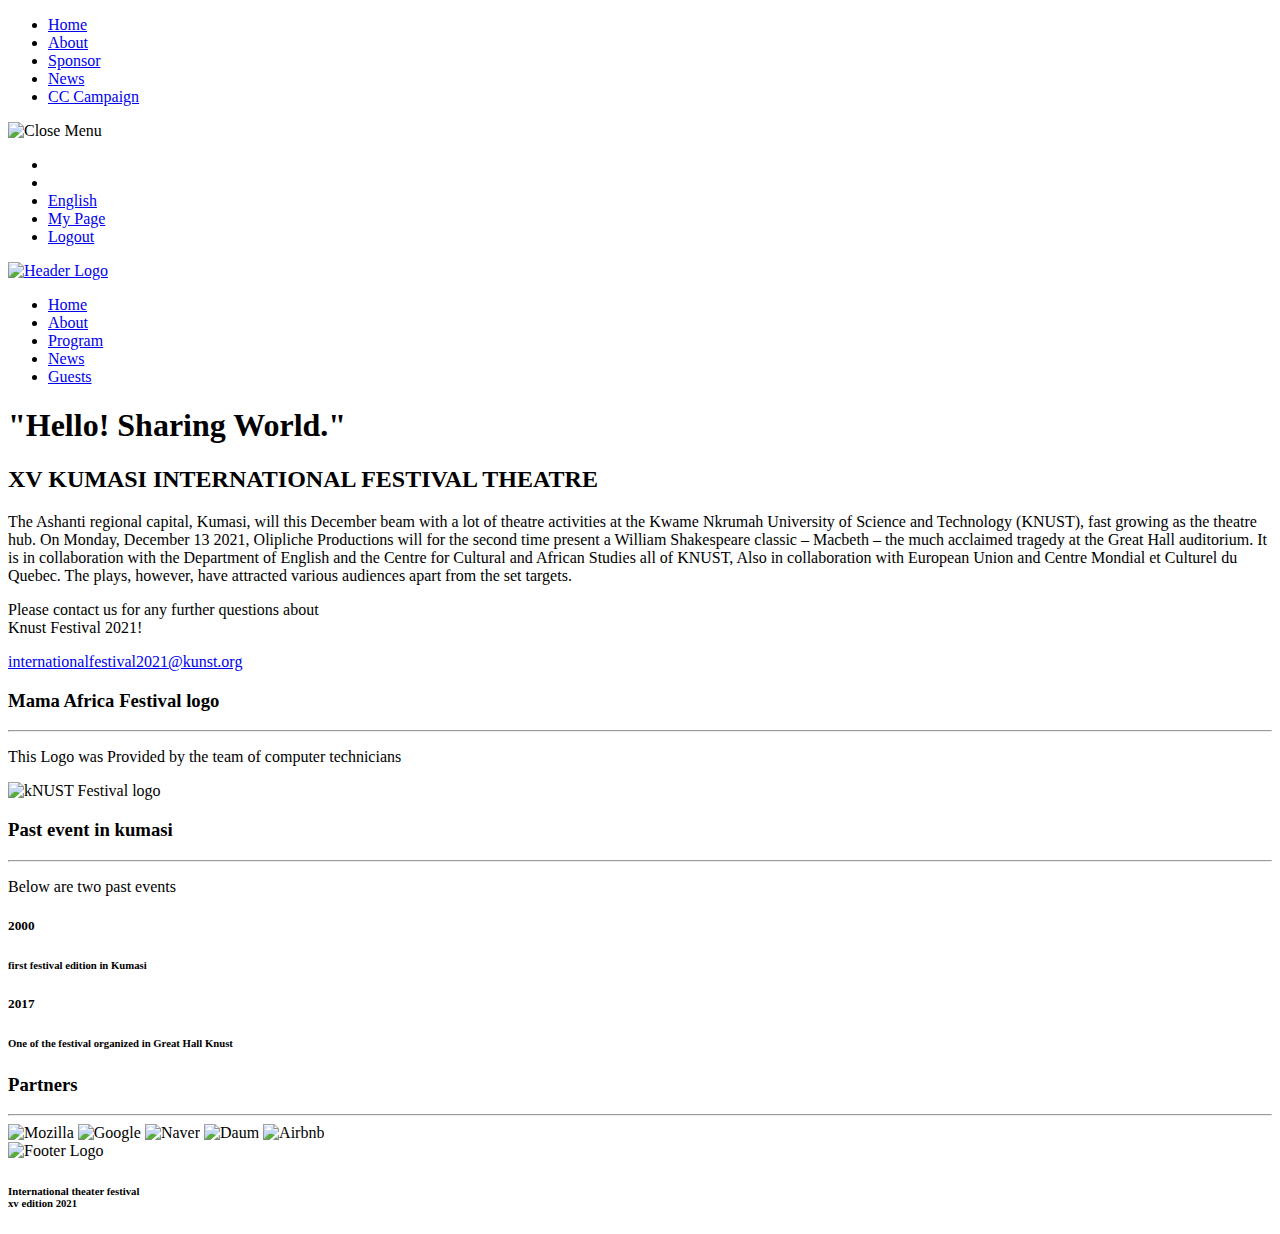
==== about.html @ 9966aec0 "Update about.html file" ====
<!DOCTYPE html>
<html lang="en">

<head>
  <meta charset="UTF-8">
  <meta http-equiv="X-UA-Compatible" content="IE=edge">
  <meta name="viewport" content="width=device-width, initial-scale=1.0">
  <link rel="stylesheet" href="https://use.fontawesome.com/releases/v5.15.3/css/all.css"
    integrity="sha384-SZXxX4whJ79/gErwcOYf+zWLeJdY/qpuqC4cAa9rOGUstPomtqpuNWT9wdPEn2fk" crossorigin="anonymous">
  <link rel="stylesheet" href="style.css">
  <title>About International Festival Theatre</title>
</head>
<body>
  <div id="festival_menu" class="mobile-menu">
    <ul>
      <li class="header-link"><a href="index.html">Home</a></li>
      <li class="header-link"><a href="#">About</a></li>
      <li class="header-link"><a href="./index.html#project_schedule">Sponsor</a></li>
      <li class="header-link"><a href="#previous_events">News</a></li>
      <li class="header-link"><a href="./index.html#wesing_guests">CC Campaign</a></li>
    </ul>
    <img src="./images/Icon.png" alt="Close Menu" class="close" id="close-menu">
  </div>
  <header id="main-nav">
    <div class="logout-nav">
      <nav id="first-nav">
        <ul>
          <li><a href="#"><i class="fab fa-twitter"></i></a></li>
          <li><a href="#"><i class="fab fa-facebook-f"></i></a></li>
          <li><a href="#">English</a></li>
          <li><a href="#">My Page</a></li>
          <li><a href="#">Logout</a></li>
        </ul>
      </nav>
    </div>
    <div class="hamburger">
      <i class="fas fa-bars fa-2x" id="bars"></i>
    </div>
    <div class="nav-with-image">
      <div>
       <a href="index.html"><img src="./images/Logo-festival.PNG" alt="Header Logo"></a>
      </div>
      <nav>
          <ul>
            <li class="header-link"><a href="index.html">Home</a></li>
            <li class="header-link"><a href="#" class="current">About</a></li>
            <li class="header-link"><a href="./index.html#project_schedule">Program</a></li>
            <li class="header-link"><a href="#previous_events">News</a></li>
            <li class="header-link"><a href="./index.html#wesing_guests">Guests</a></li>
          </ul>
      </nav>
    </div>
  </header>
  <main id="about-main">
    <section class="about_header_section">
      <div class="festival_header">
        <div class="intro">
          <h1 class="welcome">"Hello! Sharing World."</h1>
          <h2 class="title">XV KUMASI INTERNATIONAL FESTIVAL THEATRE</h2>
        </div>
        <div class="introduction">
          The Ashanti regional capital, Kumasi, will this December beam with a lot of theatre activities at the Kwame Nkrumah University of Science and Technology (KNUST), fast growing as the theatre hub.
          On Monday, December 13 2021, Olipliche Productions will for the second time present a William Shakespeare classic – Macbeth – the much acclaimed tragedy at the Great Hall auditorium.
          It is in collaboration with the Department of English and the Centre for Cultural and African Studies all of KNUST, Also in collaboration with European Union and Centre Mondial et Culturel du Quebec.
          The plays, however, have attracted various audiences apart from the set targets.
        </div>
        <div class="time_venu">
          <p>Please contact us for any further questions about <br>Knust Festival 2021!</p>
          <a href="#">internationalfestival2021@kunst.org</a>
        </div>
      </div>
    </section>
    <section id="about_project_schedule">
      <div class="main-program">
        <h3>Mama Africa Festival logo</h3>
        <hr>
      </div>
      <p>This Logo was Provided by the team of computer technicians </p>
      <div class="festival_logo">
        <img src="./images/logo1.png" alt="kNUST Festival logo">
      </div>
    </section>
    <section id="previous_events">
      <div class="main-program">
        <h3>Past event in kumasi</h3>
        <hr>
      </div>
      <p>Below are two past events</p>
      <div id="previous_event_card">
        <div class="event_card card_1">
          <h5>2000</h5>
          <h6>first festival edition in Kumasi</h6>
        </div>
        <div class="event_card card_2">
          <h5>2017</h5>
          <h6>One of the festival organized in Great Hall Knust</h6>
        </div>
      </div>
    </section>
    <section id="festival_partners" class="sponsors">
      <div class="main-program">
        <h3>Partners</h3>
        <hr>
      </div>
      <div class="partners">
        <img src="./images/google.svg" alt="Mozilla">
        <img src="./images/mozilla.svg" alt="Google">
        <img src="./images/naver.svg" alt="Naver">
        <img src="./images/daum.png" alt="Daum">
        <img src="./images/airbnb.svg" alt="Airbnb">
      </div>
    </section>
  </main>
  <footer>
    <div class="footer_copy">
      <img src="./images/icon-rilief.PNG" alt="Footer Logo">
      <aside>
        <h6>International theater festival <br> xv edition 2021</h6>
      </aside>
    </div>
   </footer>
  <script src="./js/main.js"></script>
</body>

</html>
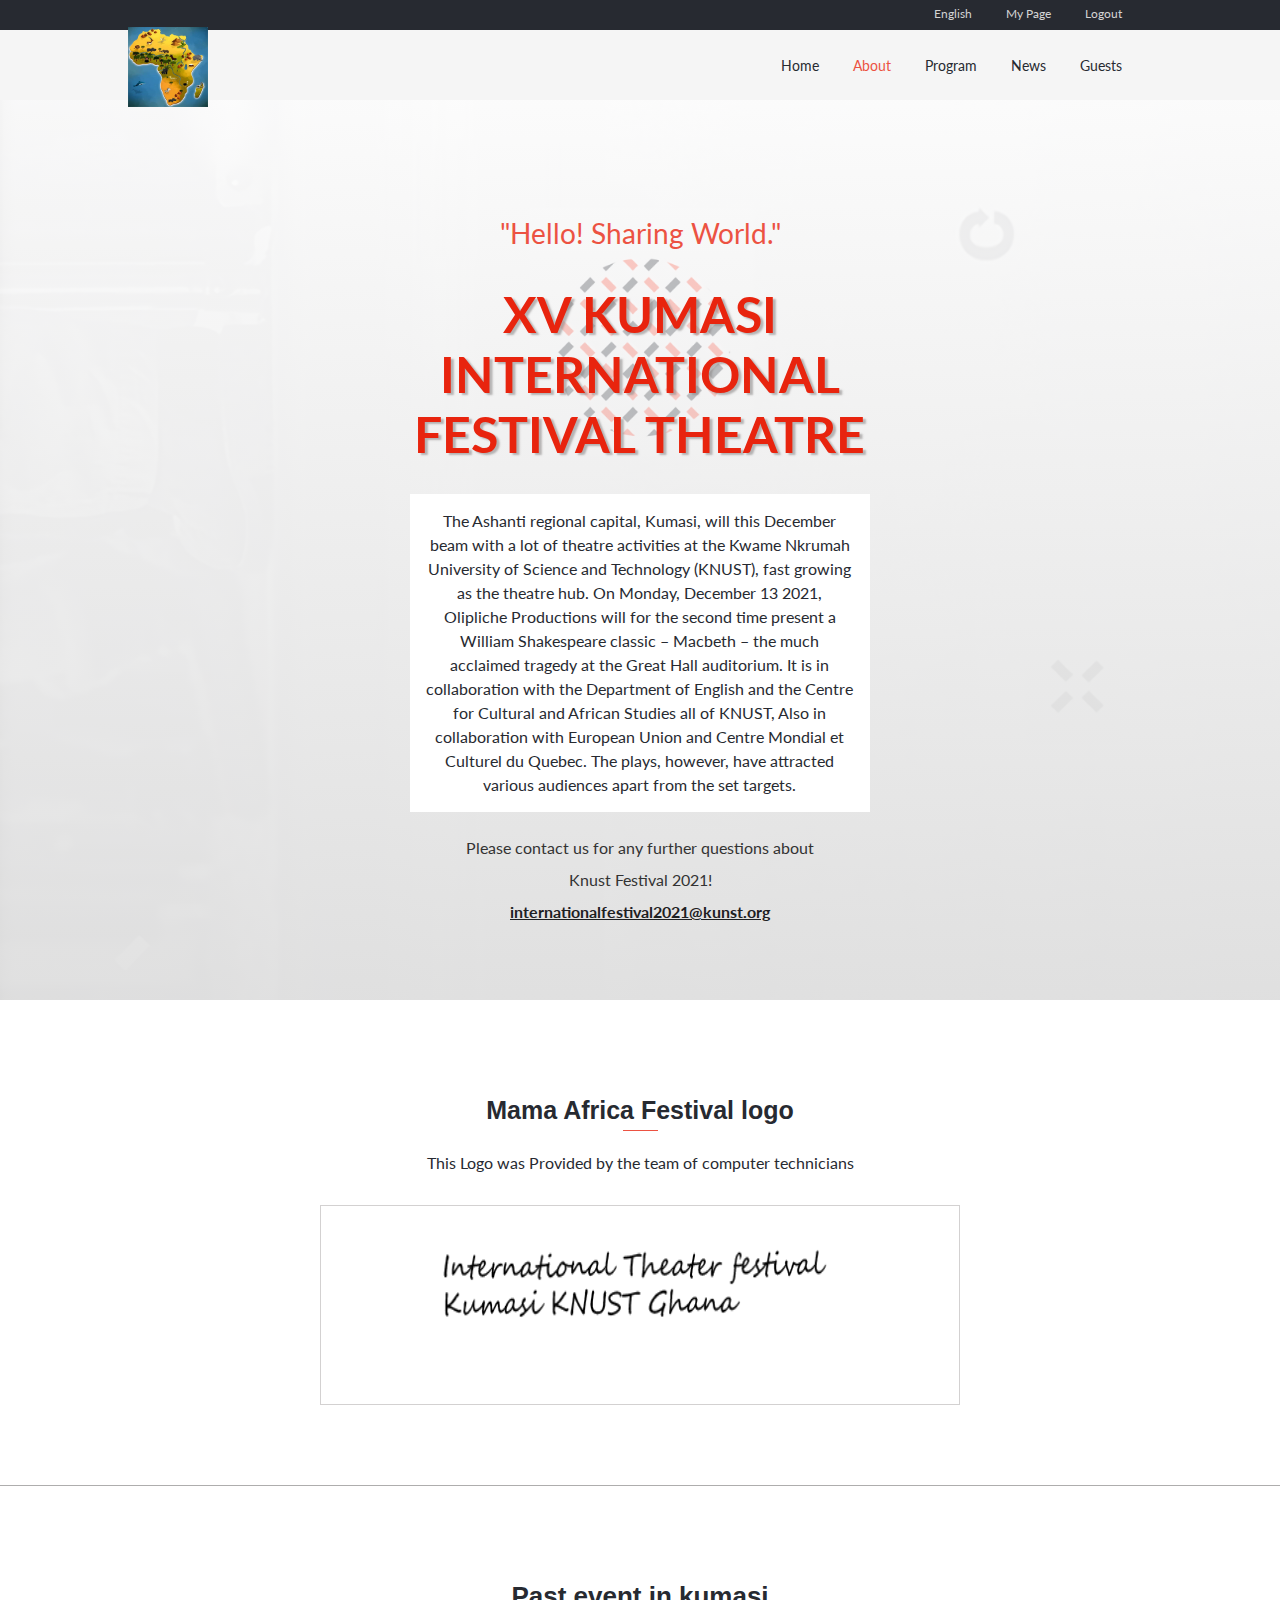
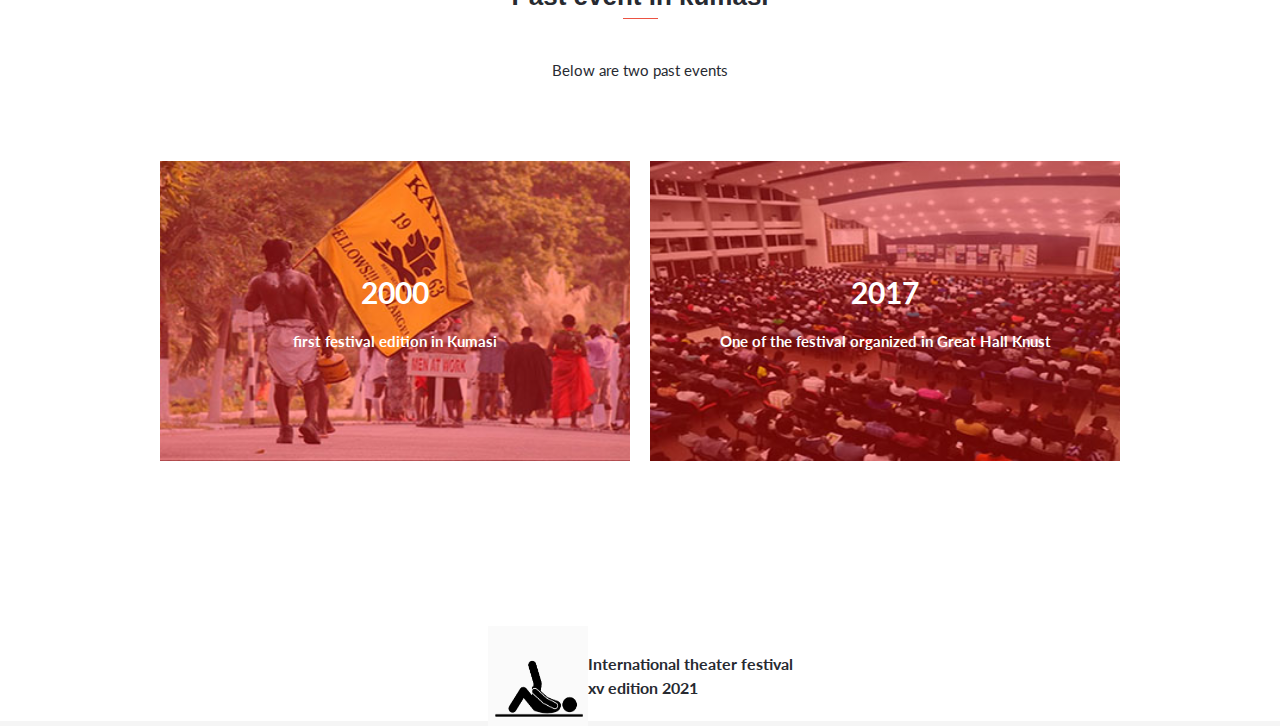
==== commit 0a7298f9: "Update index.js file, update css" ====
--- a/about.html
+++ b/about.html
@@ -1,12 +1,11 @@
 <!DOCTYPE html>
-<html lang="en">
+<html lang ="en">
 
 <head>
   <meta charset="UTF-8">
   <meta http-equiv="X-UA-Compatible" content="IE=edge">
   <meta name="viewport" content="width=device-width, initial-scale=1.0">
-  <link rel="stylesheet" href="https://use.fontawesome.com/releases/v5.15.3/css/all.css"
-    integrity="sha384-SZXxX4whJ79/gErwcOYf+zWLeJdY/qpuqC4cAa9rOGUstPomtqpuNWT9wdPEn2fk" crossorigin="anonymous">
+  <link rel="stylesheet" href="https://use.fontawesome.com/releases/v5.15.3/css/all.css" integrity="sha384-SZXxX4whJ79/gErwcOYf+zWLeJdY/qpuqC4cAa9rOGUstPomtqpuNWT9wdPEn2fk" crossorigin="anonymous">
   <link rel="stylesheet" href="style.css">
   <title>About International Festival Theatre</title>
 </head>
--- a/style.css
+++ b/style.css
@@ -0,0 +1,806 @@
+@import url('https://fonts.googleapis.com/css2?family=Lato:wght@400;700&display=swap');
+
+* {
+  margin: 0;
+  padding: 0;
+  box-sizing: border-box;
+}
+
+body {
+  font-family: 'Lato', sans-serif;
+  font-size: 16px;
+  line-height: 1.5;
+  background-color: #f5f5f5;
+  color: #272a31;
+}
+
+hr {
+  width: 35px;
+}
+
+.mobile-menu {
+  position: absolute;
+  width: 100%;
+  height: 100vh;
+  background-color: #b1b1b1;
+  top: -110%;
+  left: 0;
+  z-index: 100;
+  transition: 500ms ease-in-out;
+  text-align: center;
+}
+
+.mobile-menu ul {
+  width: 90%;
+  margin: 0 auto;
+  margin-top: 100px;
+}
+
+.logout-nav li,
+.nav-with-image li {
+  display: inline-block;
+  margin-right: 30px;
+  list-style: none;
+}
+
+.mobile-menu ul li {
+  position: relative;
+  list-style: none;
+  margin: 35px auto;
+  z-index: 999;
+}
+
+.program_button a {
+  display: none;
+}
+
+.time_venu a {
+  color: #1e2022;
+  font-weight: bolder;
+  transition: 200ms;
+}
+
+.logout-nav li a {
+  color: #d3d3d3;
+  font-size: 12px;
+  text-decoration: none;
+  transition: 400ms;
+}
+
+.nav-with-image li a {
+  color: #272a31;
+  text-decoration: none;
+  font-size: 14px;
+}
+
+.mobile-menu ul li a {
+  font-size: 24px;
+  font-style: normal;
+  font-weight: 500;
+  line-height: 32px;
+  color: #272a31;
+  text-decoration: none;
+  padding: 5px;
+  transition: 300ms ease-in-out;
+  cursor: pointer;
+}
+
+.hamburger i {
+  cursor: pointer;
+  transition: 200ms;
+  transform: scale(0.98);
+}
+
+.program_button a:hover,
+.time_venu a:hover,
+.mobile-menu ul li a:hover {
+  color: #ec5242;
+  transform: scale(1.03);
+}
+
+.festival_programs i,
+.festival_programs h4 {
+  align-self: center;
+  justify-self: center;
+}
+
+.festival_programs i {
+  color: #fff;
+  cursor: pointer;
+  transition: 300ms ease-in;
+}
+
+.go-up i {
+  color: #e8240e;
+}
+
+.time_venu h2 i,
+.time_venu h3 i {
+  margin-right: 10px;
+}
+
+.time_venu p i {
+  margin-right: 20px;
+}
+
+.program:hover i,
+#main-nav li a:hover,
+.hamburger i:hover {
+  color: #ec5242;
+}
+
+.mobile-menu img {
+  position: absolute;
+  top: 25px;
+  right: 30px;
+  z-index: 3;
+  cursor: pointer;
+}
+
+footer .footer_copy img {
+  width: 50px;
+  height: 50px;
+}
+
+.mobile-menu img:hover {
+  animation: rotateX 300ms ease-in-out;
+  color: #ec5242;
+}
+
+.hamburger {
+  width: 80%;
+  margin: 0 auto;
+  height: 50px;
+  display: flex;
+  align-items: center;
+}
+
+.guest_list .guest img {
+  position: relative;
+  width: 120px;
+  z-index: 3;
+}
+
+#main-nav .nav-with-image {
+  height: 70px;
+  width: 80%;
+  margin: 0 auto;
+  background-color: #f5f5f5;
+  display: none;
+}
+
+.logout-nav {
+  background-color: #272a31;
+  height: 30px;
+  display: none;
+}
+
+.logout-nav nav {
+  width: 80%;
+  margin: 0 auto;
+  display: flex;
+  justify-content: flex-end;
+  align-items: center;
+}
+
+#main-nav .nav-with-image img {
+  width: 80px;
+  padding-top: 10px;
+}
+
+.nav-with-image li .current {
+  color: #ec5242;
+}
+
+#main-nav .nav-with-image i {
+  margin-top: 70px;
+}
+
+#header_section {
+  background-image:
+    linear-gradient(
+      rgba(255, 255, 255, 0.7),
+      rgba(191, 188, 188, 0.6)
+    ),
+    url(./images/bg_festival.png);
+  background-size: cover;
+  background-repeat: no-repeat;
+  background-position: center;
+  height: auto;
+  padding-bottom: 20px;
+}
+
+.festival_header,
+.about_header_section .festival_header {
+  width: 90%;
+  margin: 0 auto;
+}
+
+.about_header_section .welcome,
+#header_section .welcome {
+  color: #ec5242;
+  font-weight: normal;
+  font-size: 23px;
+  padding-top: 60px;
+}
+
+.about_header_section .title,
+#header_section .title {
+  color: #e8240e;
+  text-transform: uppercase;
+  text-shadow: 3px 2px 2px rgba(140, 136, 136, 0.6);
+  font-size: 40px;
+  font-weight: bolder;
+  line-height: 1.2;
+  padding: 10px 0;
+}
+
+.about_header_section .introduction {
+  background-color: #fff;
+  border-radius: 0;
+  padding: 10px;
+}
+
+#header_section .introduction {
+  border: 2px solid rgba(255, 255, 255, 0.25);
+  padding: 10px;
+  color: #333;
+  font-weight: bold;
+  margin: 40px 0 20px 0;
+  border-radius: 10px;
+}
+
+.time_venu {
+  line-height: 2;
+  color: #333;
+}
+
+.time_venu h2 {
+  font-family: 'cocogoose', sans-serif;
+}
+
+.time_venu h3 {
+  line-height: 1.2;
+}
+
+#project_schedule,
+#about_project_schedule {
+  width: 100%;
+  height: 100%;
+  background-color: #272a31;
+  padding-top: 30px;
+}
+
+#project_schedule {
+  background-image: url(./images/program-x.png);
+}
+
+#project_schedule .main-program,
+#wesing_guests .main-program,
+#about_project_schedule .main-program,
+#previous_events .main-program,
+#festival_partners .main-program {
+  display: flex;
+  flex-direction: column;
+  justify-content: center;
+  align-items: center;
+  line-height: 2.5;
+}
+
+.main-program h3 {
+  color: #fff;
+  font-size: 22px;
+  font-family: 'cocogoose', sans-serif;
+}
+
+#project_schedule hr,
+#wesing_guests hr,
+#about_project_schedule hr,
+#previous_events hr,
+#festival_partners hr {
+  border: 0;
+  border-top: 1px solid #ec5242;
+}
+
+.festival_programs,
+.guest_list {
+  display: grid;
+  grid-template-columns: 1fr;
+  gap: 15px;
+  width: 100%;
+  margin-top: 25px;
+}
+
+.festival_programs .program {
+  width: 95%;
+  margin: 0 auto;
+  background-color: #f5f5f520;
+  display: flex;
+  gap: 20px;
+  padding: 10px;
+  border-radius: 5px;
+  box-shadow: 4px 4px 12px 0 rgba(69, 66, 66, 0.75);
+  -webkit-box-shadow: 4px 4px 12px 0 rgba(69, 66, 66, 0.75);
+  -moz-box-shadow: 4px 4px 12px 0 rgba(69, 66, 66, 0.75);
+  transition: 300ms ease-in-out;
+}
+
+.festival_programs .program_2 {
+  gap: 27px;
+}
+
+.festival_programs .program:hover {
+  border: 2px solid #fff;
+  transform: scale(0.98);
+}
+
+.festival_programs h4 {
+  color: #ec5242;
+}
+
+.festival_programs p {
+  color: #fff;
+  font-size: 14px;
+}
+
+.program_button {
+  text-align: center;
+  margin: 0 auto;
+  padding: 40px 0;
+}
+
+.program_button button {
+  padding: 20px;
+  background-color: #ec5242;
+  color: #fff;
+  border: 0;
+  outline: 0;
+  font-size: 16px;
+  border-radius: 3px;
+  transition: 300ms ease-in-out;
+  cursor: pointer;
+}
+
+.program_button button:hover {
+  background: linear-gradient(to right, #301917, #dd7569);
+}
+
+.program_button button:focus {
+  background-color: #e8240e;
+}
+
+#wesing_guests {
+  background-color: #fff;
+}
+
+#wesing_guests .main-program h3 {
+  color: #272a31;
+  margin-top: 20px;
+  font-family: 'cocogoose', sans-serif;
+}
+
+.guest_list {
+  gap: 50px;
+  padding-bottom: 30px;
+}
+
+.guest_list .guest {
+  width: 95%;
+  margin: 0 auto;
+  display: flex;
+  gap: 30px;
+}
+
+.guest aside {
+  display: flex;
+  flex-direction: column;
+  gap: 15px;
+}
+
+.guest aside h4 {
+  font-size: 22px;
+  font-weight: bold;
+}
+
+.guest aside p {
+  color: #ec5242;
+  font-style: italic;
+  padding-bottom: 5px;
+}
+
+.guest aside span {
+  font-size: 14px;
+  color: #272a31;
+}
+
+.guest_list .guest-hidden {
+  display: none;
+}
+
+.go-up {
+  border: 1px solid #333;
+  border-radius: 50%;
+  padding: 5px 10px;
+  position: fixed;
+  bottom: 20px;
+  right: 20px;
+  cursor: pointer;
+  transition: 300ms;
+  display: none;
+}
+
+.about_header_section {
+  background-image:
+    linear-gradient(
+      rgba(253, 253, 253, 0.7),
+      rgba(218, 218, 218, 0.8)
+    ),
+    url(./images/bg-about.png);
+  background-size: cover;
+  background-repeat: no-repeat;
+  background-position: center;
+  height: auto;
+  padding-bottom: 20px;
+  text-align: center;
+}
+
+#about_project_schedule {
+  background-color: #fff;
+  padding-bottom: 50px;
+}
+
+#about_project_schedule .main-program h3 {
+  color: #272a31;
+  width: 70%;
+  margin: 0 auto;
+  margin-top: 60px;
+  font-size: 25px;
+  text-align: center;
+  font-family: 'cocogoose', sans-serif;
+  line-height: 1.6;
+}
+
+footer .final-parag p {
+  font-size: 14px;
+  color: #333;
+}
+
+#about_project_schedule p,
+#about_project_schedule .festival_logo {
+  padding-top: 20px;
+  width: 90%;
+  margin: 0 auto;
+}
+
+#about_project_schedule p {
+  text-align: center;
+}
+
+#about_project_schedule .hide-parag {
+  padding-top: 0;
+  display: none;
+}
+
+#about_project_schedule .festival_logo {
+  display: flex;
+  justify-content: center;
+  align-items: center;
+  margin: 0 auto;
+  border: 1px solid rgba(181, 178, 178, 0.597);
+  margin-top: 30px;
+  padding: 10px;
+  height: 200px;
+}
+
+#about_project_schedule .festival_logo img {
+  min-width: 300px;
+  max-width: 500px;
+  min-height: 300px;
+  max-height: 500px;
+}
+
+#previous_events {
+  background-color: #fff;
+  text-align: center;
+  padding: 90px 0;
+  border-top: 1px solid rgba(158, 156, 156, 0.83);
+}
+
+#previous_events .main-program h3 {
+  font-family: 'cocogoose', sans-serif;
+  color: #272a31;
+  width: 80%;
+  margin: 0 auto;
+  line-height: 1.6;
+  font-size: 26px;
+  font-weight: bold;
+}
+
+#previous_events p {
+  font-size: 15px;
+  width: 80%;
+  margin: 40px auto;
+}
+
+#previous_event_card {
+  display: flex;
+  flex-direction: column;
+  gap: 20px;
+}
+
+#previous_event_card .event_card {
+  width: 85%;
+  margin: 0 auto;
+  height: 200px;
+  display: flex;
+  flex-direction: column;
+  justify-content: center;
+  align-items: center;
+  color: #fff;
+  gap: 15px;
+  transition: 300ms ease-in;
+  cursor: pointer;
+}
+
+#previous_event_card .event_card:hover {
+  box-shadow: 4px 4px 12px 0 rgba(69, 66, 66, 0.75);
+  -webkit-box-shadow: 4px 4px 12px 0 rgba(69, 66, 66, 0.75);
+  -moz-box-shadow: 4px 4px 12px 0 rgba(69, 66, 66, 0.75);
+  transform: translateY(-10px);
+}
+
+#previous_event_card .card_1 {
+  background-image:
+    linear-gradient(
+      rgba(255, 0, 0, 0.4),
+      rgba(255, 0, 0, 0.4)
+    ),
+    url(./images/testimonyK_festival.jpg);
+  background-position: center;
+  background-size: cover;
+}
+
+#previous_event_card .card_2 {
+  background-image:
+    linear-gradient(
+      rgba(255, 0, 0, 0.4),
+      rgba(255, 0, 0, 0.4)
+    ),
+    url(./images/testimonyH.jpg);
+  background-position: center;
+  background-size: cover;
+}
+
+#previous_event_card .event_card h5 {
+  font-size: 30px;
+}
+
+footer .footer_copy h6 {
+  font-size: 16px;
+}
+
+#previous_event_card .event_card h6 {
+  font-size: 15px;
+}
+
+#festival_partners {
+  background: #272a31;
+  text-align: center;
+}
+
+#festival_partners .main-program {
+  padding: 30px 0;
+}
+
+#festival_partners .partners {
+  display: flex;
+  width: 90%;
+  gap: 15px;
+  flex-wrap: wrap;
+  justify-content: center;
+  align-items: center;
+  text-align: center;
+  margin: 0 auto;
+  padding-bottom: 25px;
+}
+
+#festival_partners .partners img {
+  width: 30%;
+}
+
+footer {
+  background-color: #fff;
+  display: flex;
+  height: 130px;
+  justify-content: center;
+  align-items: center;
+  margin: 0 auto;
+  gap: 30px;
+  padding: 30px 0;
+}
+
+footer .footer_copy {
+  display: flex;
+  align-items: center;
+}
+
+@media all and (min-width: 768px) {
+  .hamburger {
+    display: none;
+  }
+
+  .logout-nav {
+    display: block;
+  }
+
+  #main-nav .nav-with-image {
+    display: flex;
+    justify-content: space-between;
+    align-items: center;
+  }
+
+  #header_section,
+  .about_header_section {
+    height: 100vh;
+    display: flex;
+    flex-direction: column;
+    justify-content: center;
+    align-items: center;
+    margin: 0 auto;
+  }
+
+  .festival_header,
+  .about_header_section .festival_header {
+    width: 80%;
+  }
+
+  .about_header_section .welcome,
+  #header_section .welcome {
+    font-size: 28px;
+  }
+
+  .about_header_section .title,
+  .about_header_section .introduction {
+    margin: 20px auto;
+  }
+
+  .about_header_section .title,
+  #header_section .title {
+    font-size: 50px;
+    width: 80%;
+  }
+
+  .about_header_section .introduction,
+  #header_section .introduction {
+    width: 70%;
+    padding: 15px;
+  }
+
+  .festival_programs {
+    grid-template-columns: repeat(2, 1fr);
+    width: 80%;
+    margin: 0 auto;
+    margin-top: 40px;
+    column-gap: 10px;
+  }
+
+  .festival_programs .program {
+    flex-direction: column;
+    text-align: center;
+    justify-content: space-between;
+    padding: 30px 15px;
+  }
+
+  .program_button a {
+    display: block;
+    color: #d3d3d3;
+    text-transform: uppercase;
+    transition: 400ms;
+  }
+
+  .program_button button {
+    display: none;
+  }
+
+  #project_schedule {
+    height: 100vh;
+    display: flex;
+    flex-direction: column;
+    justify-content: center;
+    align-items: center;
+  }
+
+  .guest_list {
+    grid-template-columns: repeat(2, 1fr);
+    width: 80%;
+    margin: 0 auto;
+    margin-top: 70px;
+  }
+
+  .guest_list .guest-hidden {
+    display: flex;
+  }
+
+  #festival_partners .partners {
+    width: 80%;
+    margin: 0 auto;
+  }
+
+  footer .footer_copy img {
+    width: 100px;
+    height: 100px;
+  }
+
+  #festival_partners .partners img {
+    width: 16%;
+  }
+
+  #about_project_schedule p {
+    width: 60%;
+    margin: 0 auto;
+  }
+
+  #about_project_schedule .festival_logo {
+    width: 50%;
+    margin: 30px auto;
+  }
+
+  #about_project_schedule .hide-parag {
+    display: block;
+  }
+
+  #previous_event_card {
+    flex-direction: row;
+    width: 75%;
+    margin: 80px auto;
+  }
+
+  #previous_event_card .event_card {
+    height: 300px;
+  }
+
+  .sponsors {
+    display: none;
+  }
+
+  footer {
+    justify-content: space-evenly;
+    height: 90px;
+  }
+
+  #about-footer {
+    padding: 60px 0;
+    background-color: #272a31;
+    color: #fff;
+  }
+
+  #about-footer .final-parag p {
+    color: #fff;
+  }
+}
+
+@media all and (min-width: 1200px) {
+  .about_header_section .title,
+  #header_section .title {
+    width: 60%;
+  }
+
+  .about_header_section .introduction,
+  #header_section .introduction {
+    width: 45%;
+  }
+
+  .festival_programs {
+    grid-template-columns: repeat(4, 1fr);
+  }
+}
+
+@keyframes rotateX {
+  from {
+    transform: rotate(0);
+  }
+
+  to {
+    transform: rotate(180deg);
+  }
+}
